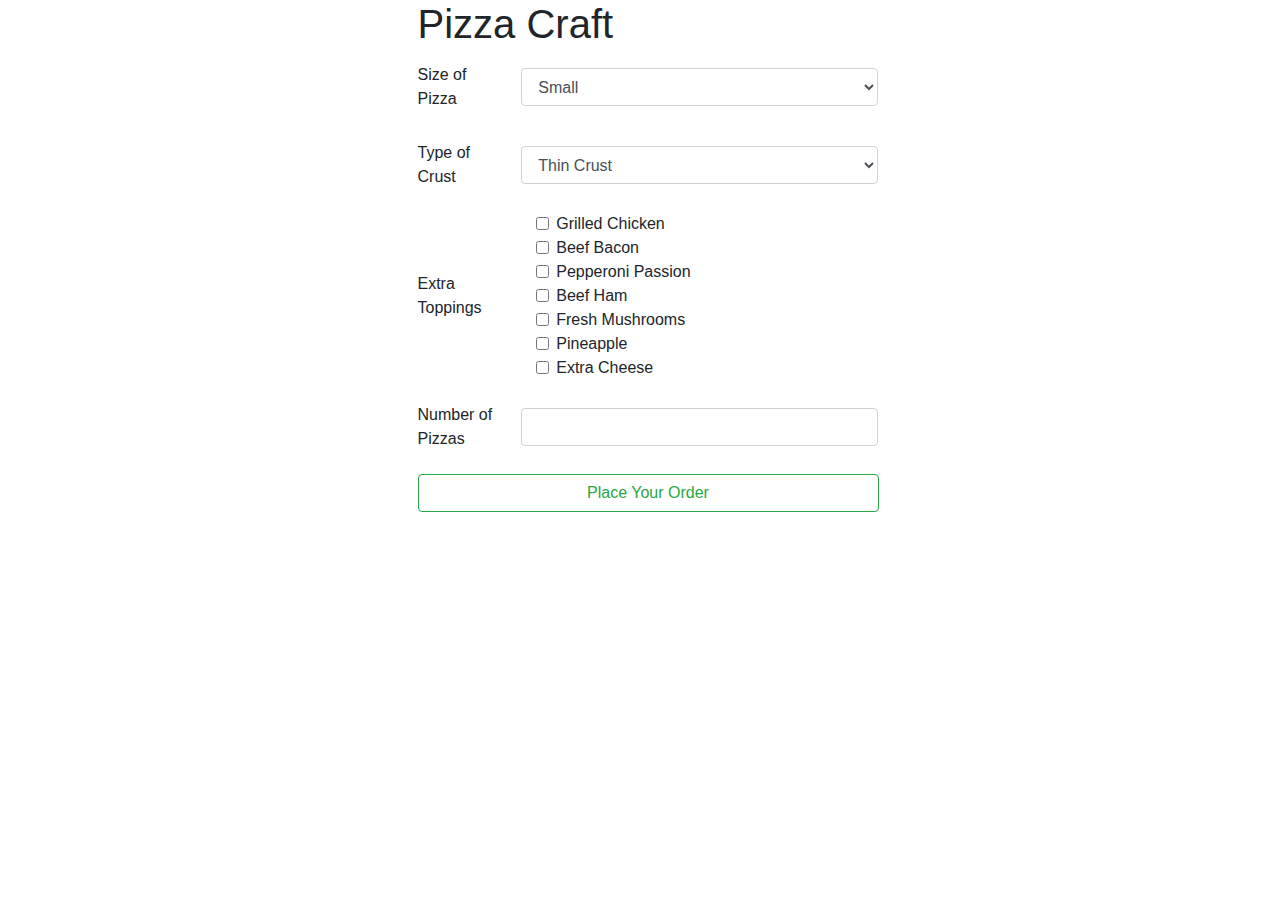
==== index.html @ 508cd0e3 "Create pizza crafting form for pizza specification" ====
<!DOCTYPE html>
<html lang="en">
  <head>
    <meta charset="UTF-8" />
    <meta content="width=device-width, initial-scale=1.0" />
    <meta http-equiv="X-UA-Compatible" content="ie=edge" />
    <link
      rel="stylesheet"
      href="https://stackpath.bootstrapcdn.com/bootstrap/4.3.1/css/bootstrap.min.css"
      integrity="sha384-ggOyR0iXCbMQv3Xipma34MD+dH/1fQ784/j6cY/iJTQUOhcWr7x9JvoRxT2MZw1T"
      crossorigin="anonymous"
    />
    <link rel="stylesheet" href="css/styles.css" />
    <title>Downtown Pizza</title>
  </head>
  <body>
    <div class="container">
      <div class="row justify-content-around">
        <form id="pizzaCraft" class="col-md-5">
          <h1>Pizza Craft</h1>
          <div class="form-group row align-items-center">
            <label class="col-sm-3 col-form-label" for="pizzaSize">Size of Pizza</label>
            <select id="pizzaSize" class="form-control col-sm-9">
              <option value="300">Small</option>
              <option value="500">Medium</option>
              <option value="800">Large</option>
            </select>
          </div>
          <div class="form-group row align-items-center">
            <label class="col-sm-3 col-form-label" for="pizzaCrust">Type of Crust</label>
            <select id="pizzaCrust" class="form-control col-sm-9">
              <option value="100">Thin Crust</option>
              <option value="200">Regular</option>
              <option value="300">Thick Crust</option>
            </select>
          </div>
          <fieldset id="pizzaToppings" class="form-group" form="pizzaCraft">
            <div class="row align-items-center">
              <legend class="col-form-label col-sm-3">Extra Toppings</legend>
              <div class="col-sm-9">
                <div class="form-check">
                  <input class="form-check-input" id="chicken" type="checkbox" value="30" />
                  <label class="form-check-label" for="chicken">Grilled Chicken</label>
                </div>
                <div class="form-check">
                  <input class="form-check-input" id="bacon" type="checkbox" value="50" />
                  <label class="form-check-label" for="bacon">Beef Bacon</label>
                </div>
                <div class="form-check">
                  <input class="form-check-input" id="pepperoni" type="checkbox" value="45" />
                  <label class="form-check-label" for="pepperoni">Pepperoni Passion</label>
                </div>
                <div class="form-check">
                  <input class="form-check-input" id="ham" type="checkbox" value="70" />
                  <label class="form-check-label" for="ham">Beef Ham</label>
                </div>
                <div class="form-check">
                  <input class="form-check-input" id="mushroom" type="checkbox" value="20" />
                  <label class="form-check-label" for="mushroom">Fresh Mushrooms</label>
                </div>
                <div class="form-check">
                  <input class="form-check-input" id="pineapple" type="checkbox" value="60" />
                  <label class="form-check-label" for="pineapple">Pineapple</label>
                </div>
                <div class="form-check">
                  <input class="form-check-input" id="cheese" type="checkbox" value="70" />
                  <label class="form-check-label" for="cheese">Extra Cheese</label>
                </div>
              </div>
            </div>
          </fieldset>
          <div id="pizzaCount" class="form-group row align-items-center">
            <label class="col-sm-3 col-form-label" for="pizzaCrust">Number of Pizzas</label>
            <input class="form-control col-sm-9" type="number" min="1" />
          </div>
          <div class="form-group mr-n3">
            <button class="btn btn-outline-success form-control" type="submit">Place Your Order</button>
          </div>
        </form>
        
      </div>
    </div>
    <script
      src="https://code.jquery.com/jquery-3.4.1.min.js"
      integrity="sha256-CSXorXvZcTkaix6Yvo6HppcZGetbYMGWSFlBw8HfCJo="
      crossorigin="anonymous"
    ></script>
    <script src="js/jquery-3.4.1.js"></script>
    <script src="js/scripts.js"></script>
  </body>
</html>
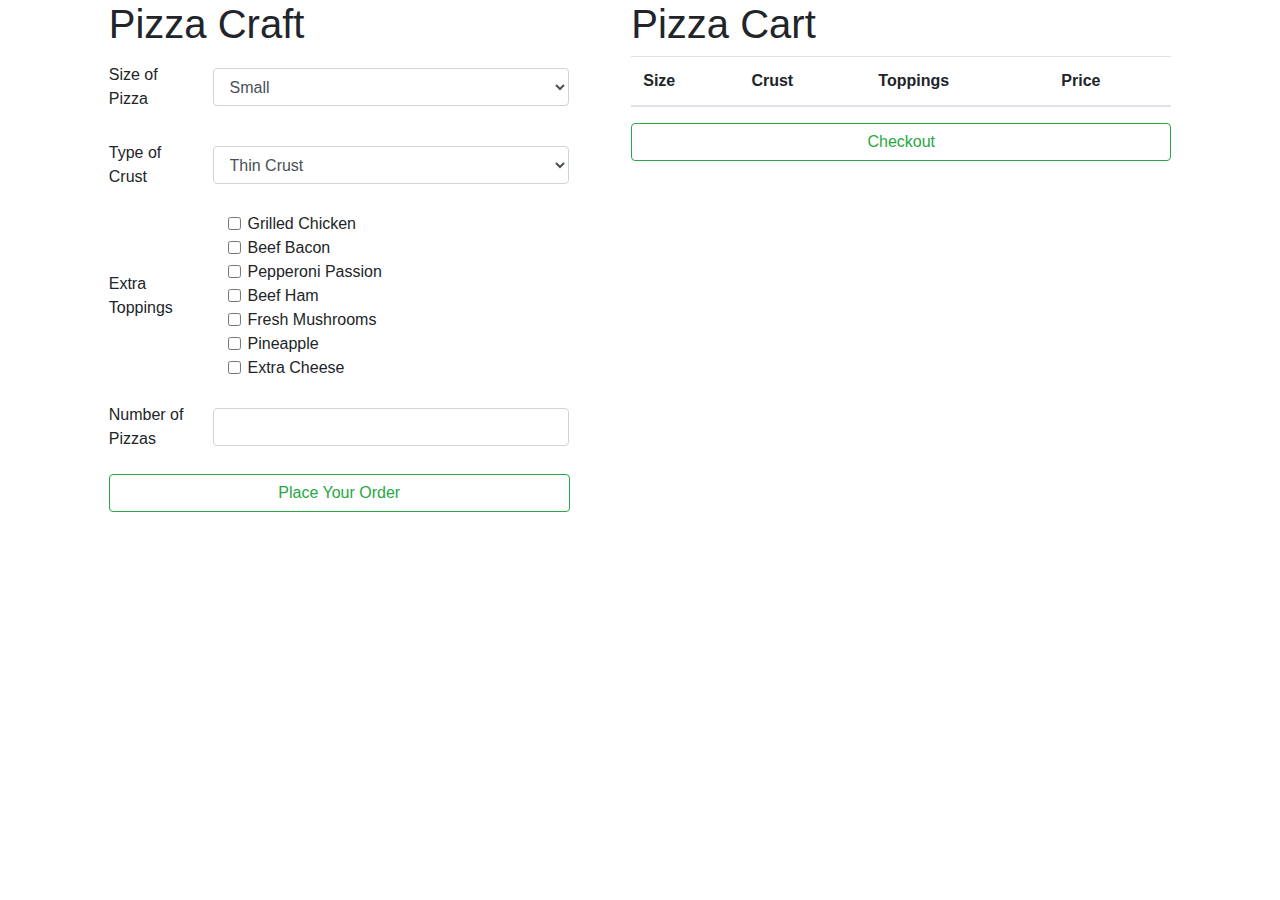
==== commit 26862dc9: "Create pizza cart to show pizza order summary" ====
--- a/index.html
+++ b/index.html
@@ -77,7 +77,21 @@
             <button class="btn btn-outline-success form-control" type="submit">Place Your Order</button>
           </div>
         </form>
-        
+        <div id="pizzaCart" class="col-md-6">
+          <h1>Pizza Cart</h1>
+          <table class="table table-hover">
+            <thead>
+              <tr>
+                <th>Size</th>
+                <th>Crust</th>
+                <th>Toppings</th>
+                <th>Price</th>
+              </tr>
+            </thead>
+            <tbody></tbody>
+          </table>
+          <button class="btn btn-outline-success form-control">Checkout</button>
+        </div>
       </div>
     </div>
     <script
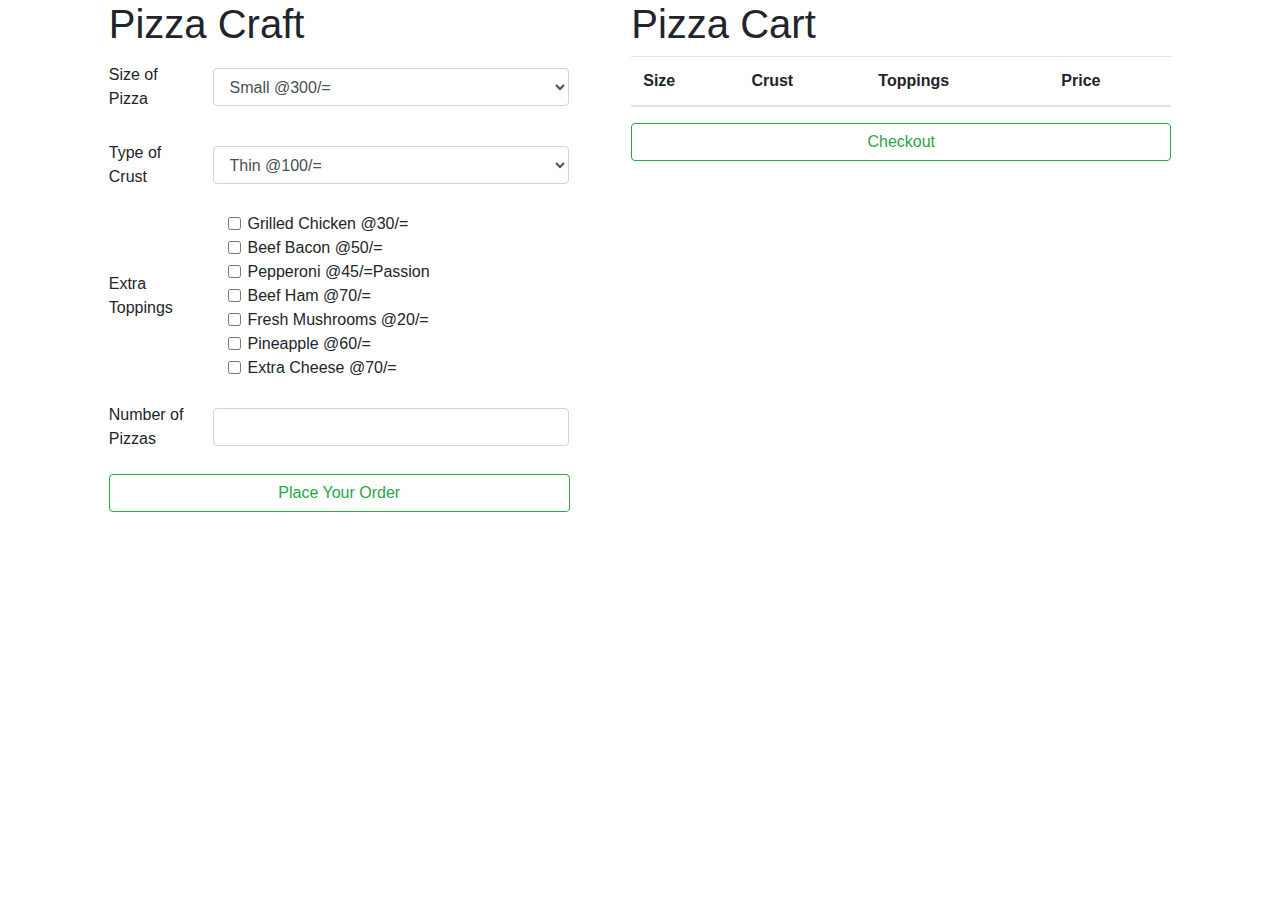
==== commit d6b27035: "Add pricing details to pizzaCraft form" ====
--- a/index.html
+++ b/index.html
@@ -21,17 +21,17 @@
           <div class="form-group row align-items-center">
             <label class="col-sm-3 col-form-label" for="pizzaSize">Size of Pizza</label>
             <select id="pizzaSize" class="form-control col-sm-9">
-              <option value="300">Small</option>
-              <option value="500">Medium</option>
-              <option value="800">Large</option>
+              <option value="300">Small @300/=</option>
+              <option value="500">Medium @500/=</option>
+              <option value="800">Large @800/=</option>
             </select>
           </div>
           <div class="form-group row align-items-center">
             <label class="col-sm-3 col-form-label" for="pizzaCrust">Type of Crust</label>
             <select id="pizzaCrust" class="form-control col-sm-9">
-              <option value="100">Thin Crust</option>
-              <option value="200">Regular</option>
-              <option value="300">Thick Crust</option>
+              <option value="100">Thin @100/=</option>
+              <option value="200">Regular @200/=</option>
+              <option value="300">Thick @300/=</option>
             </select>
           </div>
           <fieldset id="pizzaToppings" class="form-group" form="pizzaCraft">
@@ -40,31 +40,31 @@
               <div class="col-sm-9">
                 <div class="form-check">
                   <input class="form-check-input" id="chicken" type="checkbox" value="30" />
-                  <label class="form-check-label" for="chicken">Grilled Chicken</label>
+                  <label class="form-check-label" for="chicken">Grilled Chicken @30/=</label>
                 </div>
                 <div class="form-check">
                   <input class="form-check-input" id="bacon" type="checkbox" value="50" />
-                  <label class="form-check-label" for="bacon">Beef Bacon</label>
+                  <label class="form-check-label" for="bacon">Beef Bacon @50/=</label>
                 </div>
                 <div class="form-check">
                   <input class="form-check-input" id="pepperoni" type="checkbox" value="45" />
-                  <label class="form-check-label" for="pepperoni">Pepperoni Passion</label>
+                  <label class="form-check-label" for="pepperoni">Pepperoni  @45/=Passion</label>
                 </div>
                 <div class="form-check">
                   <input class="form-check-input" id="ham" type="checkbox" value="70" />
-                  <label class="form-check-label" for="ham">Beef Ham</label>
+                  <label class="form-check-label" for="ham">Beef Ham @70/=</label>
                 </div>
                 <div class="form-check">
                   <input class="form-check-input" id="mushroom" type="checkbox" value="20" />
-                  <label class="form-check-label" for="mushroom">Fresh Mushrooms</label>
+                  <label class="form-check-label" for="mushroom">Fresh Mushrooms @20/=</label>
                 </div>
                 <div class="form-check">
                   <input class="form-check-input" id="pineapple" type="checkbox" value="60" />
-                  <label class="form-check-label" for="pineapple">Pineapple</label>
+                  <label class="form-check-label" for="pineapple">Pineapple @60/=</label>
                 </div>
                 <div class="form-check">
                   <input class="form-check-input" id="cheese" type="checkbox" value="70" />
-                  <label class="form-check-label" for="cheese">Extra Cheese</label>
+                  <label class="form-check-label" for="cheese">Extra Cheese @70/=</label>
                 </div>
               </div>
             </div>
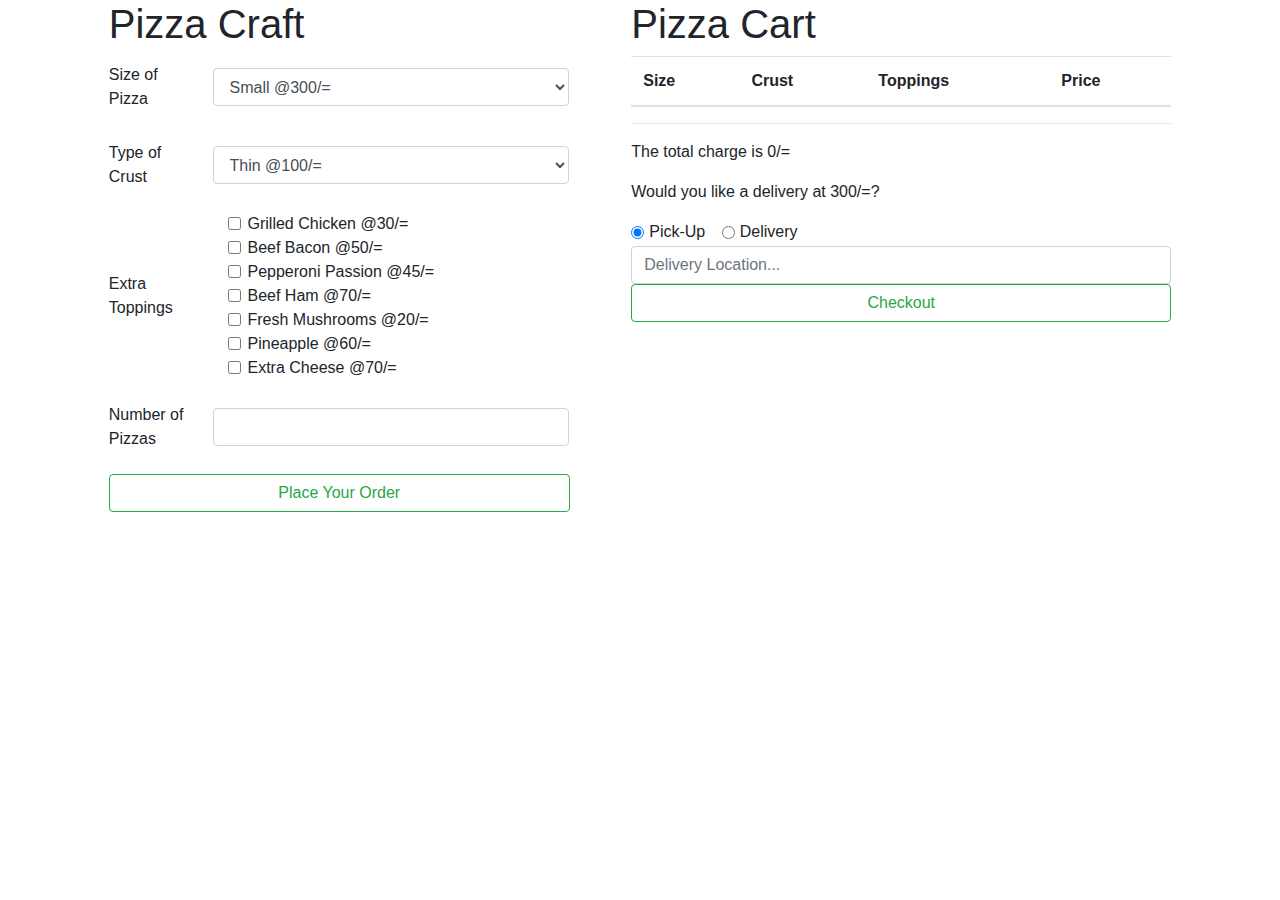
==== commit 4c33b814: "Create total charge and delivery info section" ====
--- a/index.html
+++ b/index.html
@@ -48,7 +48,7 @@
                 </div>
                 <div class="form-check">
                   <input class="form-check-input" id="pepperoni" type="checkbox" value="45" />
-                  <label class="form-check-label" for="pepperoni">Pepperoni  @45/=Passion</label>
+                  <label class="form-check-label" for="pepperoni">Pepperoni Passion @45/=</label>
                 </div>
                 <div class="form-check">
                   <input class="form-check-input" id="ham" type="checkbox" value="70" />
@@ -69,9 +69,9 @@
               </div>
             </div>
           </fieldset>
-          <div id="pizzaCount" class="form-group row align-items-center">
-            <label class="col-sm-3 col-form-label" for="pizzaCrust">Number of Pizzas</label>
-            <input class="form-control col-sm-9" type="number" min="1" />
+          <div class="form-group row align-items-center">
+            <label class="col-sm-3 col-form-label" for="pizzaCount">Number of Pizzas</label>
+            <input class="form-control col-sm-9" id="pizzaCount" type="number" min="1" />
           </div>
           <div class="form-group mr-n3">
             <button class="btn btn-outline-success form-control" type="submit">Place Your Order</button>
@@ -90,7 +90,25 @@
             </thead>
             <tbody></tbody>
           </table>
-          <button class="btn btn-outline-success form-control">Checkout</button>
+          <hr />
+          <p>The total charge is <span id="tt-charge">0</span>/=</p>
+          <form id="delivery">
+            <p>Would you like a delivery at 300/=?</p>
+            <div class="form-check form-check-inline">
+              <input class="form-check-input" name="delivery" type="radio" id="pick-up" value="pick" checked />
+              <label class="form-check-label" for="pick-up">
+                Pick-Up
+              </label>
+            </div>
+            <div class="form-check form-check-inline">
+              <input class="form-check-input" name="delivery" type="radio" id="deliver" value="deliver" />
+              <label class="form-check-label" for="deliver">
+                Delivery
+              </label>
+            </div>
+            <input class="form-control" id="deliveryLocation" type="text" placeholder="Delivery Location..." />
+          </form>
+          <button id="checkoutBtn" class="btn btn-outline-success form-control">Checkout</button>
         </div>
       </div>
     </div>
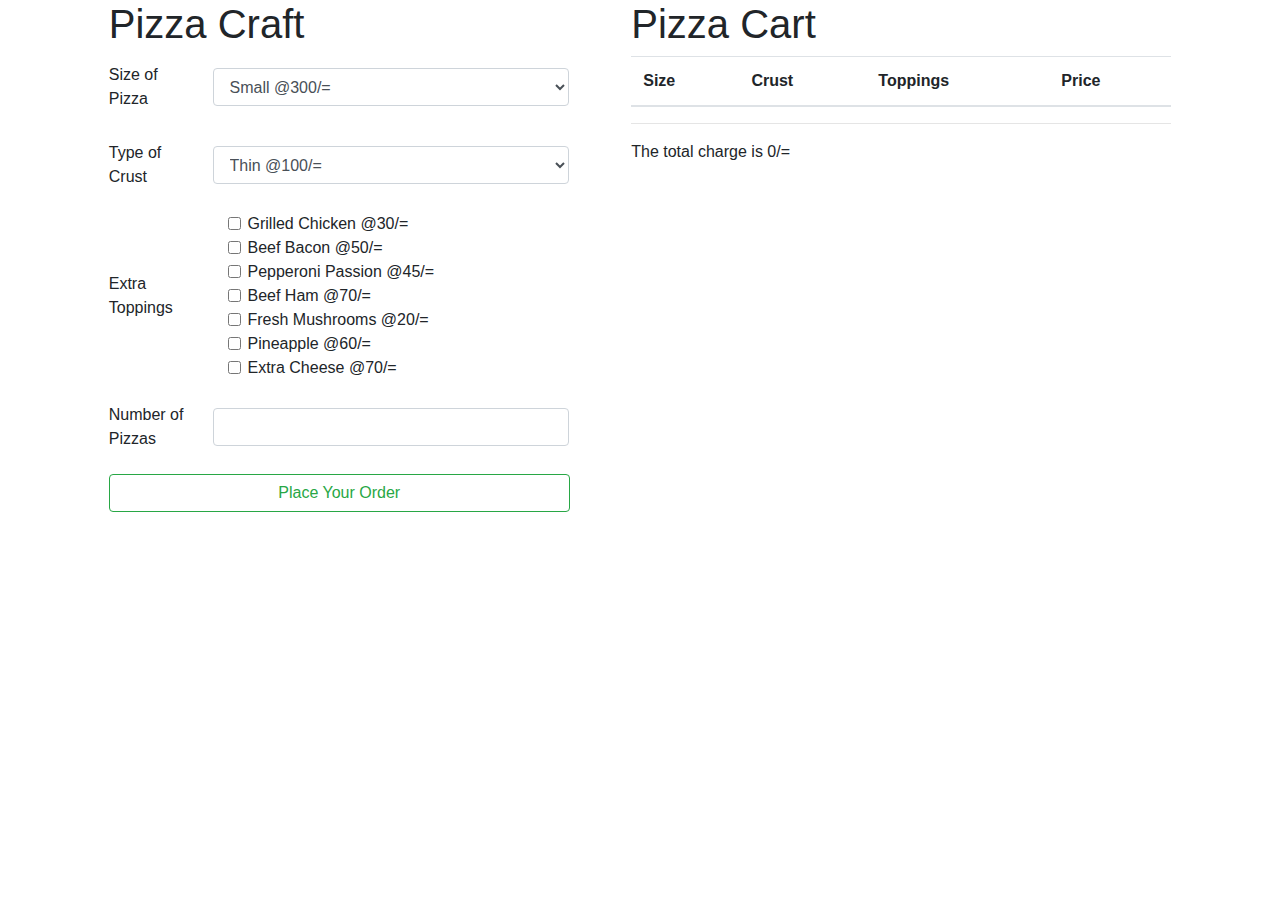
==== commit a6dcf588: "Edit click event handling on the checkout button" ====
--- a/index.html
+++ b/index.html
@@ -95,7 +95,7 @@
           <form id="delivery">
             <p>Would you like a delivery at 300/=?</p>
             <div class="form-check form-check-inline">
-              <input class="form-check-input" name="delivery" type="radio" id="pick-up" value="pick" checked />
+              <input class="form-check-input" name="delivery" type="radio" id="pick-up" value="pick" />
               <label class="form-check-label" for="pick-up">
                 Pick-Up
               </label>
--- a/css/styles.css
+++ b/css/styles.css
@@ -0,0 +1,5 @@
+#checkoutBtn,
+#delivery,
+#delivery #deliveryLocation {
+  display: none;
+}
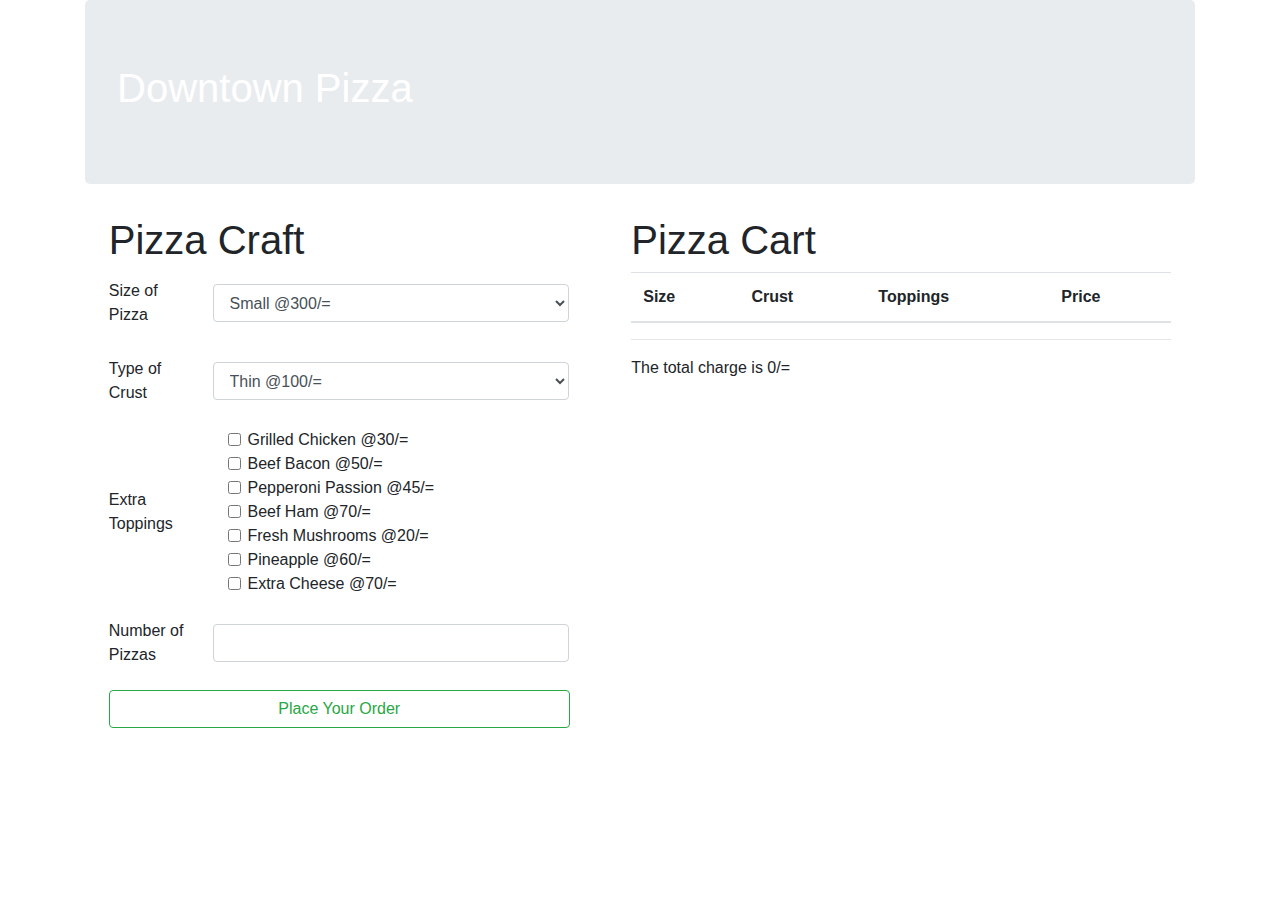
==== commit 26682b73: "Add header and its background image" ====
--- a/index.html
+++ b/index.html
@@ -15,6 +15,7 @@
   </head>
   <body>
     <div class="container">
+      <div class="jumbotron"><h1>Downtown Pizza</h1></div>
       <div class="row justify-content-around">
         <form id="pizzaCraft" class="col-md-5">
           <h1>Pizza Craft</h1>
--- a/css/styles.css
+++ b/css/styles.css
@@ -3,3 +3,9 @@
 #delivery #deliveryLocation {
   display: none;
 }
+.jumbotron{
+    background-image: url(../img/header.jpg);
+    background-position: center;
+    background-size: cover;
+    color: white;
+}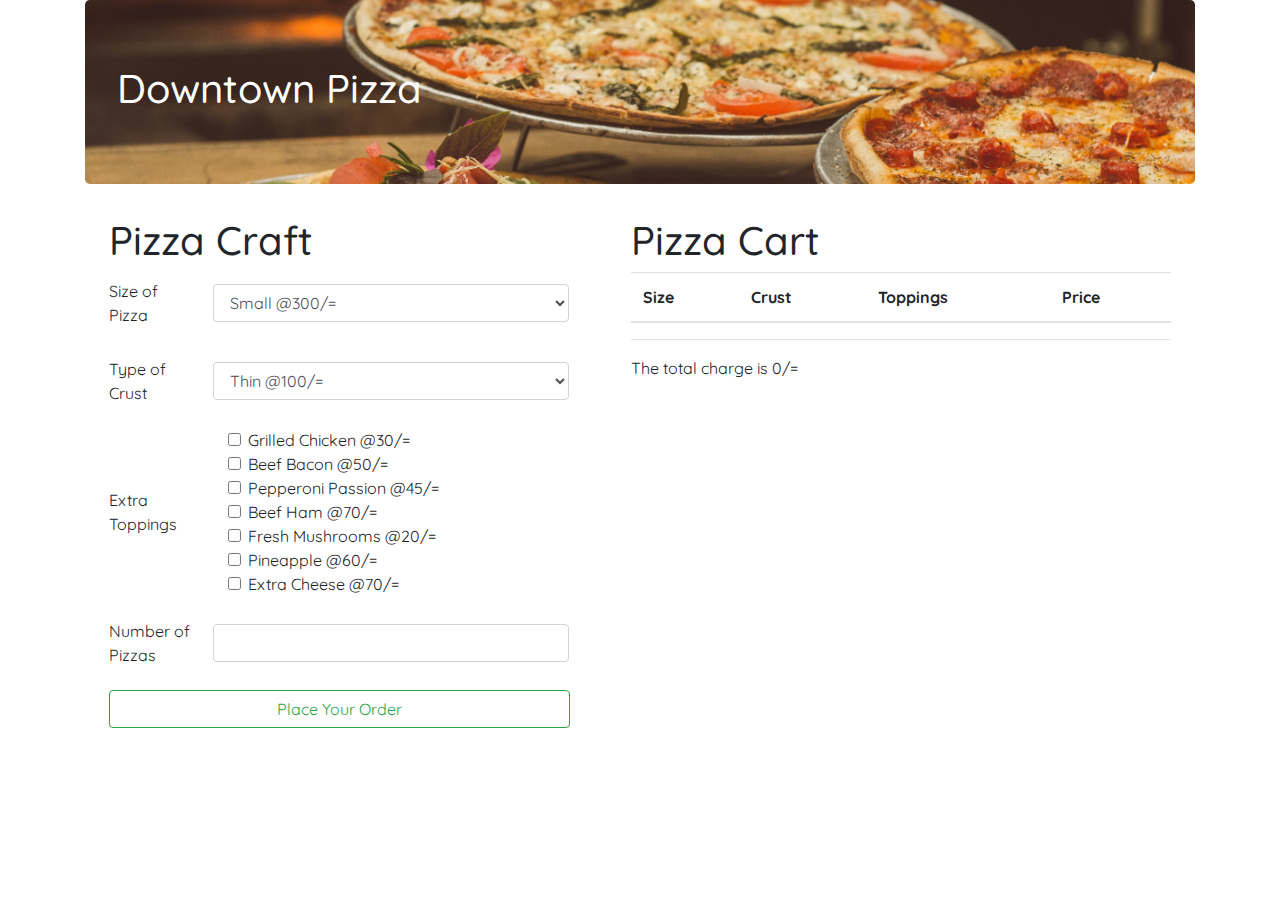
==== commit 83fee0dc: "Add and use Quicksand font from Google Fonts" ====
--- a/index.html
+++ b/index.html
@@ -10,6 +10,10 @@
       integrity="sha384-ggOyR0iXCbMQv3Xipma34MD+dH/1fQ784/j6cY/iJTQUOhcWr7x9JvoRxT2MZw1T"
       crossorigin="anonymous"
     />
+    <link
+      href="https://fonts.googleapis.com/css?family=Quicksand&display=swap"
+      rel="stylesheet"
+    />
     <link rel="stylesheet" href="css/styles.css" />
     <title>Downtown Pizza</title>
   </head>
@@ -20,7 +24,9 @@
         <form id="pizzaCraft" class="col-md-5">
           <h1>Pizza Craft</h1>
           <div class="form-group row align-items-center">
-            <label class="col-sm-3 col-form-label" for="pizzaSize">Size of Pizza</label>
+            <label class="col-sm-3 col-form-label" for="pizzaSize"
+              >Size of Pizza</label
+            >
             <select id="pizzaSize" class="form-control col-sm-9">
               <option value="300">Small @300/=</option>
               <option value="500">Medium @500/=</option>
@@ -28,7 +34,9 @@
             </select>
           </div>
           <div class="form-group row align-items-center">
-            <label class="col-sm-3 col-form-label" for="pizzaCrust">Type of Crust</label>
+            <label class="col-sm-3 col-form-label" for="pizzaCrust"
+              >Type of Crust</label
+            >
             <select id="pizzaCrust" class="form-control col-sm-9">
               <option value="100">Thin @100/=</option>
               <option value="200">Regular @200/=</option>
@@ -40,42 +48,100 @@
               <legend class="col-form-label col-sm-3">Extra Toppings</legend>
               <div class="col-sm-9">
                 <div class="form-check">
-                  <input class="form-check-input" id="chicken" type="checkbox" value="30" />
-                  <label class="form-check-label" for="chicken">Grilled Chicken @30/=</label>
-                </div>
-                <div class="form-check">
-                  <input class="form-check-input" id="bacon" type="checkbox" value="50" />
-                  <label class="form-check-label" for="bacon">Beef Bacon @50/=</label>
-                </div>
-                <div class="form-check">
-                  <input class="form-check-input" id="pepperoni" type="checkbox" value="45" />
-                  <label class="form-check-label" for="pepperoni">Pepperoni Passion @45/=</label>
-                </div>
-                <div class="form-check">
-                  <input class="form-check-input" id="ham" type="checkbox" value="70" />
-                  <label class="form-check-label" for="ham">Beef Ham @70/=</label>
-                </div>
-                <div class="form-check">
-                  <input class="form-check-input" id="mushroom" type="checkbox" value="20" />
-                  <label class="form-check-label" for="mushroom">Fresh Mushrooms @20/=</label>
-                </div>
-                <div class="form-check">
-                  <input class="form-check-input" id="pineapple" type="checkbox" value="60" />
-                  <label class="form-check-label" for="pineapple">Pineapple @60/=</label>
-                </div>
-                <div class="form-check">
-                  <input class="form-check-input" id="cheese" type="checkbox" value="70" />
-                  <label class="form-check-label" for="cheese">Extra Cheese @70/=</label>
+                  <input
+                    class="form-check-input"
+                    id="chicken"
+                    type="checkbox"
+                    value="30"
+                  />
+                  <label class="form-check-label" for="chicken"
+                    >Grilled Chicken @30/=</label
+                  >
+                </div>
+                <div class="form-check">
+                  <input
+                    class="form-check-input"
+                    id="bacon"
+                    type="checkbox"
+                    value="50"
+                  />
+                  <label class="form-check-label" for="bacon"
+                    >Beef Bacon @50/=</label
+                  >
+                </div>
+                <div class="form-check">
+                  <input
+                    class="form-check-input"
+                    id="pepperoni"
+                    type="checkbox"
+                    value="45"
+                  />
+                  <label class="form-check-label" for="pepperoni"
+                    >Pepperoni Passion @45/=</label
+                  >
+                </div>
+                <div class="form-check">
+                  <input
+                    class="form-check-input"
+                    id="ham"
+                    type="checkbox"
+                    value="70"
+                  />
+                  <label class="form-check-label" for="ham"
+                    >Beef Ham @70/=</label
+                  >
+                </div>
+                <div class="form-check">
+                  <input
+                    class="form-check-input"
+                    id="mushroom"
+                    type="checkbox"
+                    value="20"
+                  />
+                  <label class="form-check-label" for="mushroom"
+                    >Fresh Mushrooms @20/=</label
+                  >
+                </div>
+                <div class="form-check">
+                  <input
+                    class="form-check-input"
+                    id="pineapple"
+                    type="checkbox"
+                    value="60"
+                  />
+                  <label class="form-check-label" for="pineapple"
+                    >Pineapple @60/=</label
+                  >
+                </div>
+                <div class="form-check">
+                  <input
+                    class="form-check-input"
+                    id="cheese"
+                    type="checkbox"
+                    value="70"
+                  />
+                  <label class="form-check-label" for="cheese"
+                    >Extra Cheese @70/=</label
+                  >
                 </div>
               </div>
             </div>
           </fieldset>
           <div class="form-group row align-items-center">
-            <label class="col-sm-3 col-form-label" for="pizzaCount">Number of Pizzas</label>
-            <input class="form-control col-sm-9" id="pizzaCount" type="number" min="1" />
+            <label class="col-sm-3 col-form-label" for="pizzaCount"
+              >Number of Pizzas</label
+            >
+            <input
+              class="form-control col-sm-9"
+              id="pizzaCount"
+              type="number"
+              min="1"
+            />
           </div>
           <div class="form-group mr-n3">
-            <button class="btn btn-outline-success form-control" type="submit">Place Your Order</button>
+            <button class="btn btn-outline-success form-control" type="submit">
+              Place Your Order
+            </button>
           </div>
         </form>
         <div id="pizzaCart" class="col-md-6">
@@ -96,20 +162,39 @@
           <form id="delivery">
             <p>Would you like a delivery at 300/=?</p>
             <div class="form-check form-check-inline">
-              <input class="form-check-input" name="delivery" type="radio" id="pick-up" value="pick" />
+              <input
+                class="form-check-input"
+                name="delivery"
+                type="radio"
+                id="pick-up"
+                value="pick"
+              />
               <label class="form-check-label" for="pick-up">
                 Pick-Up
               </label>
             </div>
             <div class="form-check form-check-inline">
-              <input class="form-check-input" name="delivery" type="radio" id="deliver" value="deliver" />
+              <input
+                class="form-check-input"
+                name="delivery"
+                type="radio"
+                id="deliver"
+                value="deliver"
+              />
               <label class="form-check-label" for="deliver">
                 Delivery
               </label>
             </div>
-            <input class="form-control" id="deliveryLocation" type="text" placeholder="Delivery Location..." />
+            <input
+              class="form-control"
+              id="deliveryLocation"
+              type="text"
+              placeholder="Delivery Location..."
+            />
           </form>
-          <button id="checkoutBtn" class="btn btn-outline-success form-control">Checkout</button>
+          <button id="checkoutBtn" class="btn btn-outline-success form-control">
+            Checkout
+          </button>
         </div>
       </div>
     </div>
@@ -118,7 +203,6 @@
       integrity="sha256-CSXorXvZcTkaix6Yvo6HppcZGetbYMGWSFlBw8HfCJo="
       crossorigin="anonymous"
     ></script>
-    <script src="js/jquery-3.4.1.js"></script>
     <script src="js/scripts.js"></script>
   </body>
 </html>
--- a/css/styles.css
+++ b/css/styles.css
@@ -1,11 +1,14 @@
+body {
+  font-family: "Quicksand", sans-serif; 
+}
 #checkoutBtn,
 #delivery,
 #delivery #deliveryLocation {
   display: none;
 }
-.jumbotron{
-    background-image: url(../img/header.jpg);
-    background-position: center;
-    background-size: cover;
-    color: white;
-}+.jumbotron {
+  background-image: url(../img/header.jpg);
+  background-position: center;
+  background-size: cover;
+  color: white;
+}
